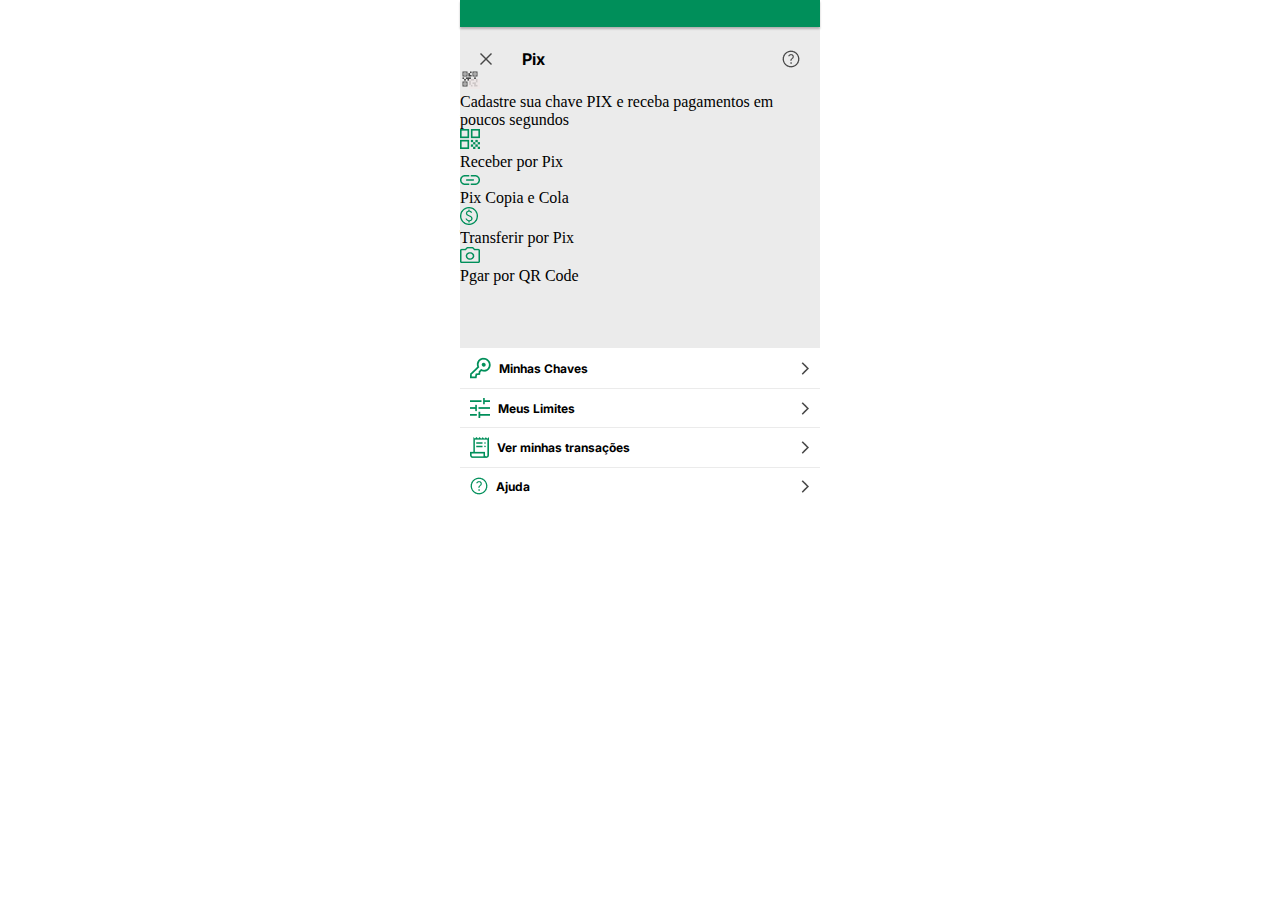
==== paginas_home/Pix/home_pix.html @ 4859a3b4 "V2.1" ====
<!DOCTYPE html>
<html lang="en">
<head>
    <meta charset="UTF-8">
    <meta http-equiv="X-UA-Compatible" content="IE=edge">
    <meta name="viewport" content="width=device-width, initial-scale=1.0">
    <link rel="stylesheet" href="../../margens.css">
    <link rel="stylesheet" href="home_pix..css">
    <title>Pix</title>
    
</head>
<body>
    <header class="cabeca">
        <div>
            <div class="cabeca__top"></div>
            <div class="cabeca__titulo">

                <div>
                    <img src="../../Icons/home__Pix/X.png" alt="Um X" >
                    <h1>Pix</h1>
                </div>
                <img src="../../Icons/home__Pix/interrogacao.png" alt="Ponto de interrogação dentro de um circulo">
            </div>
        </div>
    </header>
    <main class="corpo">
        <article>
            <div>
                <img src="../../Icons/home__Pix/qr-code.png" alt="QrCode">
                <p>Cadastre sua chave PIX  e
                    receba pagamentos em poucos 
                    segundos </p>
            </div>
        </article>
        <article>
            <div>
                <div>
                    <img src="../../Icons/home__Pix/qr-code-2.png" alt="Qr Code">
                    <p>Receber por Pix</p>
                </div>
            </div>
            <div>
                <div>
                    <img src="../../Icons/home__Pix/link.png" alt="Link">
                    <p>Pix Copia e Cola</p>
                </div>
            </div>
            <div>
                <div>
                    <img src="../../Icons/home/taxas.png" alt="Cifrão">
                    <p>Transferir por Pix</p>
                </div>
            </div>
            <div>
                <div>
                    <img src="../../Icons/home__Pix/camera.png" alt="camera">
                    <p>Pgar por QR Code</p>
                </div>
            </div>
        </article>

        <article class="corpo__artigo">
            <div>
                <div>
                    <img src="../../Icons/home__Pix/chave.png" alt="">
                    <p>Minhas Chaves</p>
                </div>
                <img src="../../Icons/home/seta.png" alt="Seta para a direita">
            </div>
            <hr>
            <div>
                <div>
                    <img src="../../Icons/home__Pix/ajustes.png" alt="Linhas de limites">
                    <p>Meus Limites</p>
                </div>
                        <img src="../../Icons/home/seta.png" alt="Seta para a direita">
            </div>
            <hr>
            <div>
                <div>
                    <img src="../../Icons/home__Pix/relatorio.png" alt="">
                    <p>Ver minhas transações</p>
                </div>
                        <img src="../../Icons/home/seta.png" alt="Seta para a direita">
            </div>
            <hr>
            <div>
                <div>
                    <img src="../../Icons/home__Pix/interrogacao-2.png" alt="">
                    <p>Ajuda</p>
                </div>
                        <img src="../../Icons/home/seta.png" alt="Seta para a direita">
            </div>



        </article>



    </main>
    <footer></footer>


</body>
</html>
---- margens.css ----
@import url('https://fonts.googleapis.com/css2?family=Inter:wght@400;700&display=swap');


:root{
    --cor-de-fundo: #EBEBEB;
    --font-cabeca-dados: 'Inter', sans-serif;
    --cor-corpo-titulos: #474747;
    --cor-corpo-secessao-blocos: #FFFFFF;
}

*{
    margin: 0;
    padding: 0;
} 
body{
    width: 360px;
    margin: auto;
}

main{
    background-color: var(--cor-de-fundo);
    margin: auto;
}
---- paginas_home/Pix/home_pix..css ----
@import url('https://fonts.googleapis.com/css2?family=Inter:wght@400;700&display=swap');

:root{
 --cor-stone: #008F5A;
 --cor-cabeca-dados: #FFFFFF;
 --cor-cabeca-icon: #27A475;
 --cor-corpo-icon: #EBEBEB;
 --cor-corpo-secessao-blocos: #FFFFFF;
 --cor-corpo-titulos: #474747;
 --font-cabeca-dados: 'Inter', sans-serif;
}

.cabeca{
    
}
    .cabeca>div{
    display: flex;
    flex-direction: column;
    gap: 22px;
    background-color: var(--cor-corpo-icon);
        }
        .cabeca__top{
            background-color: var(--cor-stone);
            height: 27px;
            box-shadow: 0px 2px 2px rgba(0, 0, 0, 0.25);
            border-radius: 0px 0xp 8px 8px;
        }
        .cabeca__titulo{
            display: flex;
            justify-content: space-between;
            align-items: center;
            margin: 0px 20px;
        }
            .cabeca__titulo>div{
                display: flex;
                gap: 30px;
                align-items: center;
            }
                .cabeca__titulo>div>h1{
                    font-family: var(--font-cabeca-dados);
                    font-weight: 700;
                    font-size: 16px;
                }   

.corpo{

}
    .corpo__artigo{
        display: flex;
        flex-direction: column;
        background-color: var(--cor-corpo-secessao-blocos);
        margin-top: 63px;
        font-family: var(--font-cabeca-dados);
        font-weight: 700;
        font-size: 12px;
    }
        .corpo__artigo>hr{
            border: none;
            text-align: center;
            background-color: var(--cor-corpo-icon);
            height: 1px;
        }
        .corpo__artigo>div{
            display: flex;
            align-items: center;
            justify-content: space-between;
            padding: 9px 10px;
            
        }
            .corpo__artigo>div>div{
                display: flex;
                align-items: center;
                gap: 7.5px;
            }
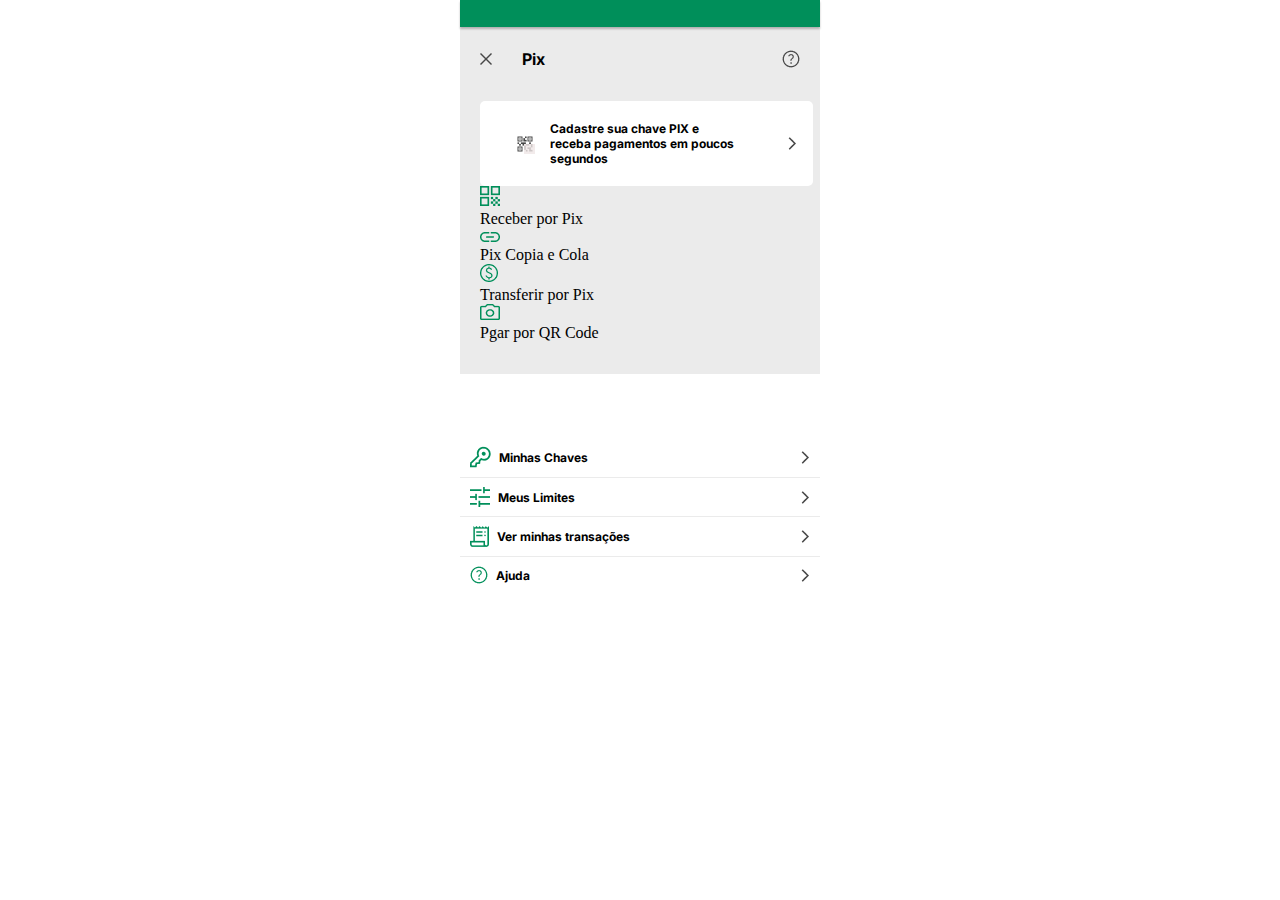
==== commit a36a714e: "V2.1.2" ====
--- a/paginas_home/Pix/home_pix.html
+++ b/paginas_home/Pix/home_pix.html
@@ -1,5 +1,5 @@
 <!DOCTYPE html>
-<html lang="en">
+<html lang="pt-br">
 <head>
     <meta charset="UTF-8">
     <meta http-equiv="X-UA-Compatible" content="IE=edge">
@@ -24,42 +24,58 @@
         </div>
     </header>
     <main class="corpo">
-        <article>
-            <div>
-                <img src="../../Icons/home__Pix/qr-code.png" alt="QrCode">
-                <p>Cadastre sua chave PIX  e
-                    receba pagamentos em poucos 
-                    segundos </p>
-            </div>
-        </article>
-        <article>
-            <div>
+        <section class="corpo__section">
+           
+                <!-- Cadastre sua chave pix -->
+            <article class="corpo__section__artigo-cadastre">
                 <div>
-                    <img src="../../Icons/home__Pix/qr-code-2.png" alt="Qr Code">
-                    <p>Receber por Pix</p>
+                    <div>
+                        <img src="../../Icons/home__Pix/qr-code.png" alt="QrCode">
+                        <p>Cadastre sua chave PIX  e <br>
+                            receba pagamentos em poucos
+                            segundos </p>
+                    </div>
+                    <img src="../../Icons/home/seta.png" alt="Seta para a direita">
                 </div>
-            </div>
-            <div>
+            </article>
+            
+                    <!-- Cubos do pix -->
+            <article>
                 <div>
-                    <img src="../../Icons/home__Pix/link.png" alt="Link">
-                    <p>Pix Copia e Cola</p>
+                    <div>
+                        <img src="../../Icons/home__Pix/qr-code-2.png" alt="Qr Code">
+                        <p>Receber por Pix</p>
+                    </div>
                 </div>
-            </div>
-            <div>
                 <div>
-                    <img src="../../Icons/home/taxas.png" alt="Cifrão">
-                    <p>Transferir por Pix</p>
+                    <div>
+                        <img src="../../Icons/home__Pix/link.png" alt="Link">
+                        <p>Pix Copia e Cola</p>
+                    </div>
                 </div>
-            </div>
-            <div>
                 <div>
-                    <img src="../../Icons/home__Pix/camera.png" alt="camera">
-                    <p>Pgar por QR Code</p>
+                    <div>
+                        <img src="../../Icons/home/taxas.png" alt="Cifrão">
+                        <p>Transferir por Pix</p>
+                    </div>
                 </div>
-            </div>
-        </article>
+                <div>
+                    <div>
+                        <img src="../../Icons/home__Pix/camera.png" alt="camera">
+                        <p>Pgar por QR Code</p>
+                    </div>
+                </div>
+            </article>
+            
+        </section>
 
-        <article class="corpo__artigo">
+
+
+    </main>
+    <footer class="rodape">
+        <article class="rodape__artigo__fim">
+                    
+            <!-- botoes do rodape -->
             <div>
                 <div>
                     <img src="../../Icons/home__Pix/chave.png" alt="">
@@ -67,7 +83,9 @@
                 </div>
                 <img src="../../Icons/home/seta.png" alt="Seta para a direita">
             </div>
+           
             <hr>
+           
             <div>
                 <div>
                     <img src="../../Icons/home__Pix/ajustes.png" alt="Linhas de limites">
@@ -75,7 +93,9 @@
                 </div>
                         <img src="../../Icons/home/seta.png" alt="Seta para a direita">
             </div>
+            
             <hr>
+            
             <div>
                 <div>
                     <img src="../../Icons/home__Pix/relatorio.png" alt="">
@@ -83,7 +103,9 @@
                 </div>
                         <img src="../../Icons/home/seta.png" alt="Seta para a direita">
             </div>
+           
             <hr>
+            
             <div>
                 <div>
                     <img src="../../Icons/home__Pix/interrogacao-2.png" alt="">
@@ -91,15 +113,8 @@
                 </div>
                         <img src="../../Icons/home/seta.png" alt="Seta para a direita">
             </div>
-
-
-
         </article>
-
-
-
-    </main>
-    <footer></footer>
+    </footer>
 
 
 </body>
--- a/paginas_home/Pix/home_pix..css
+++ b/paginas_home/Pix/home_pix..css
@@ -42,10 +42,45 @@
                     font-size: 16px;
                 }   
 
-.corpo{
+    .corpo{
+        background-color: var(--cor-corpo-icon);
+    }
+        .corpo__section{
+            padding: 32px 20px;
+        }
+            .corpo__section__artigo-cadastre{
+                background-color: var(--cor-corpo-secessao-blocos);
+                width: 333px;
+                border-radius: 5px;
+            }
+                .corpo__section__artigo-cadastre>div{
+                    display: flex;
+                    align-items: center;
+                    margin: 0px 16px 0px 35px ;
+                    padding: 20px 0px;
+                    
+                }
+                .corpo__section__artigo-cadastre>div>div{
+                    display: flex;
+                    align-items: center;
+                    gap: 15px;
+                    font-size: 12px;
+                    font-family: var(--font-cabeca-dados);
+                    font-weight: 700;
+                }
+    
+    
+    
+    
+    
+    
+    
+    
+    .rodape{
 
-}
-    .corpo__artigo{
+
+    }
+    .rodape__artigo__fim{
         display: flex;
         flex-direction: column;
         background-color: var(--cor-corpo-secessao-blocos);
@@ -54,20 +89,20 @@
         font-weight: 700;
         font-size: 12px;
     }
-        .corpo__artigo>hr{
+        .rodape__artigo__fim>hr{
             border: none;
             text-align: center;
             background-color: var(--cor-corpo-icon);
             height: 1px;
         }
-        .corpo__artigo>div{
+        .rodape__artigo__fim>div{
             display: flex;
             align-items: center;
             justify-content: space-between;
             padding: 9px 10px;
             
         }
-            .corpo__artigo>div>div{
+            .rodape__artigo__fim>div>div{
                 display: flex;
                 align-items: center;
                 gap: 7.5px;
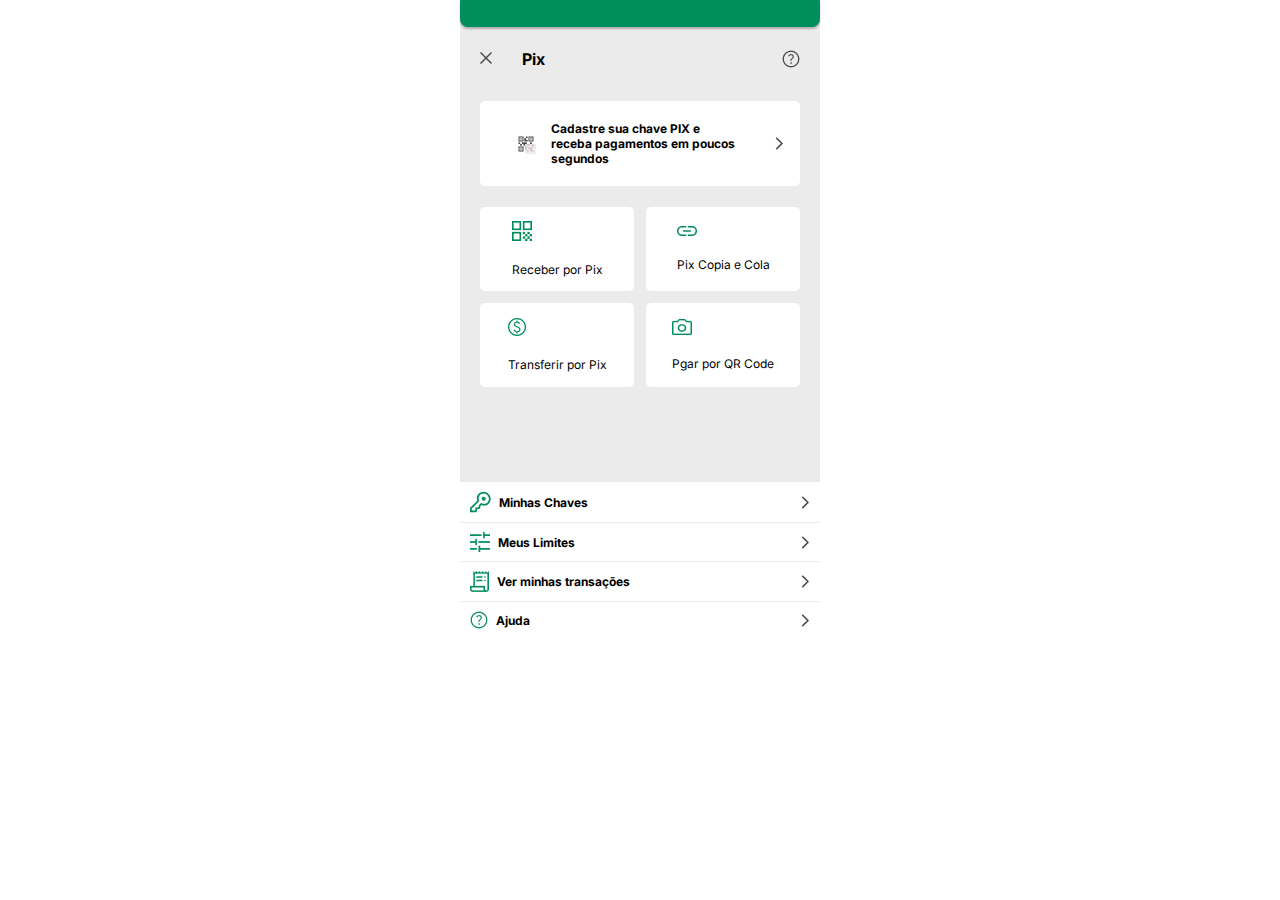
==== commit 940f78c3: "V2.1.3" ====
--- a/paginas_home/Pix/home_pix.html
+++ b/paginas_home/Pix/home_pix.html
@@ -16,7 +16,7 @@
             <div class="cabeca__titulo">
 
                 <div>
-                    <img src="../../Icons/home__Pix/X.png" alt="Um X" >
+                    <a href="../../index.html" target="_self" rel="prev"><img src="../../Icons/home__Pix/X.png" alt="Um X" ></a>
                     <h1>Pix</h1>
                 </div>
                 <img src="../../Icons/home__Pix/interrogacao.png" alt="Ponto de interrogação dentro de um circulo">
@@ -40,7 +40,7 @@
             </article>
             
                     <!-- Cubos do pix -->
-            <article>
+            <article class="cabeca_section_blocos">
                 <div>
                     <div>
                         <img src="../../Icons/home__Pix/qr-code-2.png" alt="Qr Code">
--- a/paginas_home/Pix/home_pix..css
+++ b/paginas_home/Pix/home_pix..css
@@ -23,7 +23,7 @@
             background-color: var(--cor-stone);
             height: 27px;
             box-shadow: 0px 2px 2px rgba(0, 0, 0, 0.25);
-            border-radius: 0px 0xp 8px 8px;
+            border-radius: 0px 0px 8px 8px;
         }
         .cabeca__titulo{
             display: flex;
@@ -50,27 +50,52 @@
         }
             .corpo__section__artigo-cadastre{
                 background-color: var(--cor-corpo-secessao-blocos);
-                width: 333px;
+                
                 border-radius: 5px;
             }
                 .corpo__section__artigo-cadastre>div{
                     display: flex;
                     align-items: center;
-                    margin: 0px 16px 0px 35px ;
+                    margin: 0px 16px 0px 36px;
                     padding: 20px 0px;
                     
                 }
-                .corpo__section__artigo-cadastre>div>div{
+                    .corpo__section__artigo-cadastre>div>div{
+                        display: flex;
+                        align-items: center;
+                        gap: 15px;
+                        font-size: 12px;
+                        font-family: var(--font-cabeca-dados);
+                        font-weight: 700;
+                    }
+        .cabeca_section_blocos{
+            display: flex;
+            flex-direction: row;
+            flex-wrap: wrap;
+            gap: 12px;
+            margin-top: 21px;
+            margin-bottom: 63px;
+            font-family: var(--font-cabeca-dados);
+            font-weight: 400;
+            font-size: 12px;
+        }
+            .cabeca_section_blocos>div{
+                background-color: var(--cor-corpo-secessao-blocos);
+                border-radius: 5px;
+                width: 154px;
+                height: 84px;
+                display: flex;
+                align-items: center;
+                justify-content: center;
+
+            }
+                .cabeca_section_blocos>div>div{
                     display: flex;
-                    align-items: center;
-                    gap: 15px;
-                    font-size: 12px;
-                    font-family: var(--font-cabeca-dados);
-                    font-weight: 700;
-                }
-    
-    
-    
+                    flex-direction: column;
+                    align-items: baseline;
+                    justify-content: baseline;
+                    gap: 21px;
+                }  
     
     
     
@@ -84,7 +109,7 @@
         display: flex;
         flex-direction: column;
         background-color: var(--cor-corpo-secessao-blocos);
-        margin-top: 63px;
+        margin-top: 0px;
         font-family: var(--font-cabeca-dados);
         font-weight: 700;
         font-size: 12px;
@@ -99,7 +124,7 @@
             display: flex;
             align-items: center;
             justify-content: space-between;
-            padding: 9px 10px;
+            padding: 09px 10px;
             
         }
             .rodape__artigo__fim>div>div{
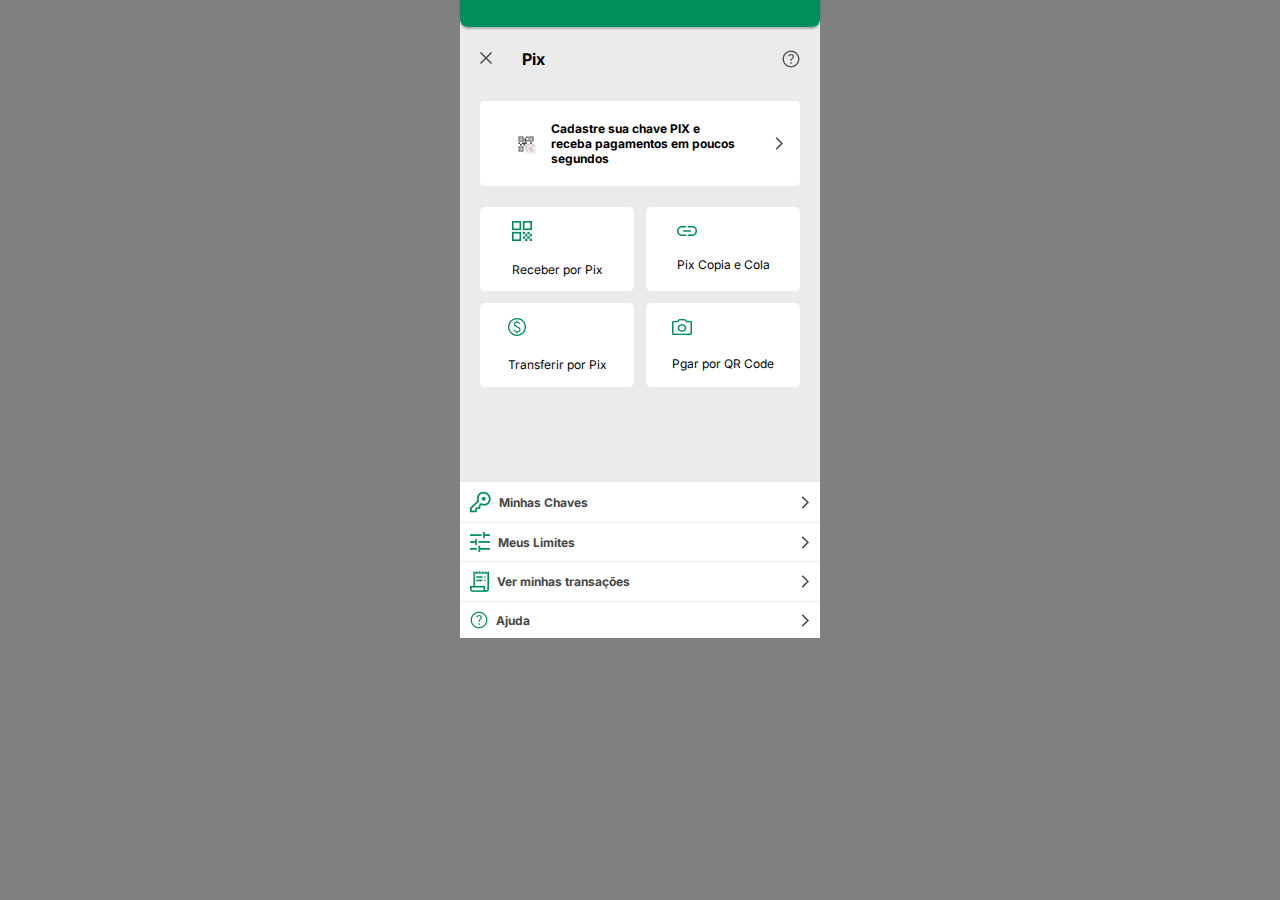
==== commit c1b77dec: "V2.3.1" ====
--- a/paginas_home/Pix/home_pix.html
+++ b/paginas_home/Pix/home_pix.html
@@ -76,42 +76,52 @@
         <article class="rodape__artigo__fim">
                     
             <!-- botoes do rodape -->
-            <div>
+            
                 <div>
-                    <img src="../../Icons/home__Pix/chave.png" alt="">
-                    <p>Minhas Chaves</p>
+                    <a href="minhas_chaves/minhas-chaves.html" target="_self" rel="next">
+                        <div>
+                            <img src="../../Icons/home__Pix/chave.png" alt="">
+                            <p>Minhas Chaves</p>
+                        </div>
+                        <img src="../../Icons/home/seta.png" alt="Seta para a direita">
+                    </a>
                 </div>
-                <img src="../../Icons/home/seta.png" alt="Seta para a direita">
-            </div>
+            </a>
            
             <hr>
            
             <div>
-                <div>
-                    <img src="../../Icons/home__Pix/ajustes.png" alt="Linhas de limites">
-                    <p>Meus Limites</p>
-                </div>
-                        <img src="../../Icons/home/seta.png" alt="Seta para a direita">
+                <a href="" target="_self" rel="next">
+                    <div>
+                        <img src="../../Icons/home__Pix/ajustes.png" alt="Linhas de limites">
+                        <p>Meus Limites</p>
+                    </div>
+                    <img src="../../Icons/home/seta.png" alt="Seta para a direita">
+                </a>
             </div>
             
             <hr>
             
             <div>
-                <div>
-                    <img src="../../Icons/home__Pix/relatorio.png" alt="">
-                    <p>Ver minhas transações</p>
-                </div>
-                        <img src="../../Icons/home/seta.png" alt="Seta para a direita">
+                <a href="" target="_self" rel="next">
+                    <div>
+                        <img src="../../Icons/home__Pix/relatorio.png" alt="">
+                        <p>Ver minhas transações</p>
+                    </div>
+                    <img src="../../Icons/home/seta.png" alt="Seta para a direita">
+                </a>
             </div>
            
             <hr>
             
             <div>
-                <div>
-                    <img src="../../Icons/home__Pix/interrogacao-2.png" alt="">
-                    <p>Ajuda</p>
-                </div>
-                        <img src="../../Icons/home/seta.png" alt="Seta para a direita">
+                <a href="" target="_self" rel="next">
+                    <div>
+                        <img src="../../Icons/home__Pix/interrogacao-2.png" alt="">
+                        <p>Ajuda</p>
+                    </div>
+                    <img src="../../Icons/home/seta.png" alt="Seta para a direita">
+                </a>
             </div>
         </article>
     </footer>
--- a/margens.css
+++ b/margens.css
@@ -7,7 +7,9 @@
     --cor-corpo-titulos: #474747;
     --cor-corpo-secessao-blocos: #FFFFFF;
 }
-
+a{
+    text-decoration: none;
+}
 *{
     margin: 0;
     padding: 0;
@@ -15,6 +17,7 @@
 body{
     width: 360px;
     margin: auto;
+    background-color:gray ;
 }
 
 main{
--- a/paginas_home/Pix/home_pix..css
+++ b/paginas_home/Pix/home_pix..css
@@ -17,6 +17,7 @@
     display: flex;
     flex-direction: column;
     gap: 22px;
+    height: auto;
     background-color: var(--cor-corpo-icon);
         }
         .cabeca__top{
@@ -113,6 +114,7 @@
         font-family: var(--font-cabeca-dados);
         font-weight: 700;
         font-size: 12px;
+        
     }
         .rodape__artigo__fim>hr{
             border: none;
@@ -120,14 +122,15 @@
             background-color: var(--cor-corpo-icon);
             height: 1px;
         }
-        .rodape__artigo__fim>div{
+        .rodape__artigo__fim>div>a{
             display: flex;
             align-items: center;
             justify-content: space-between;
             padding: 09px 10px;
+            color: var(--cor-corpo-titulos);
             
         }
-            .rodape__artigo__fim>div>div{
+            .rodape__artigo__fim>div>a>div{
                 display: flex;
                 align-items: center;
                 gap: 7.5px;
